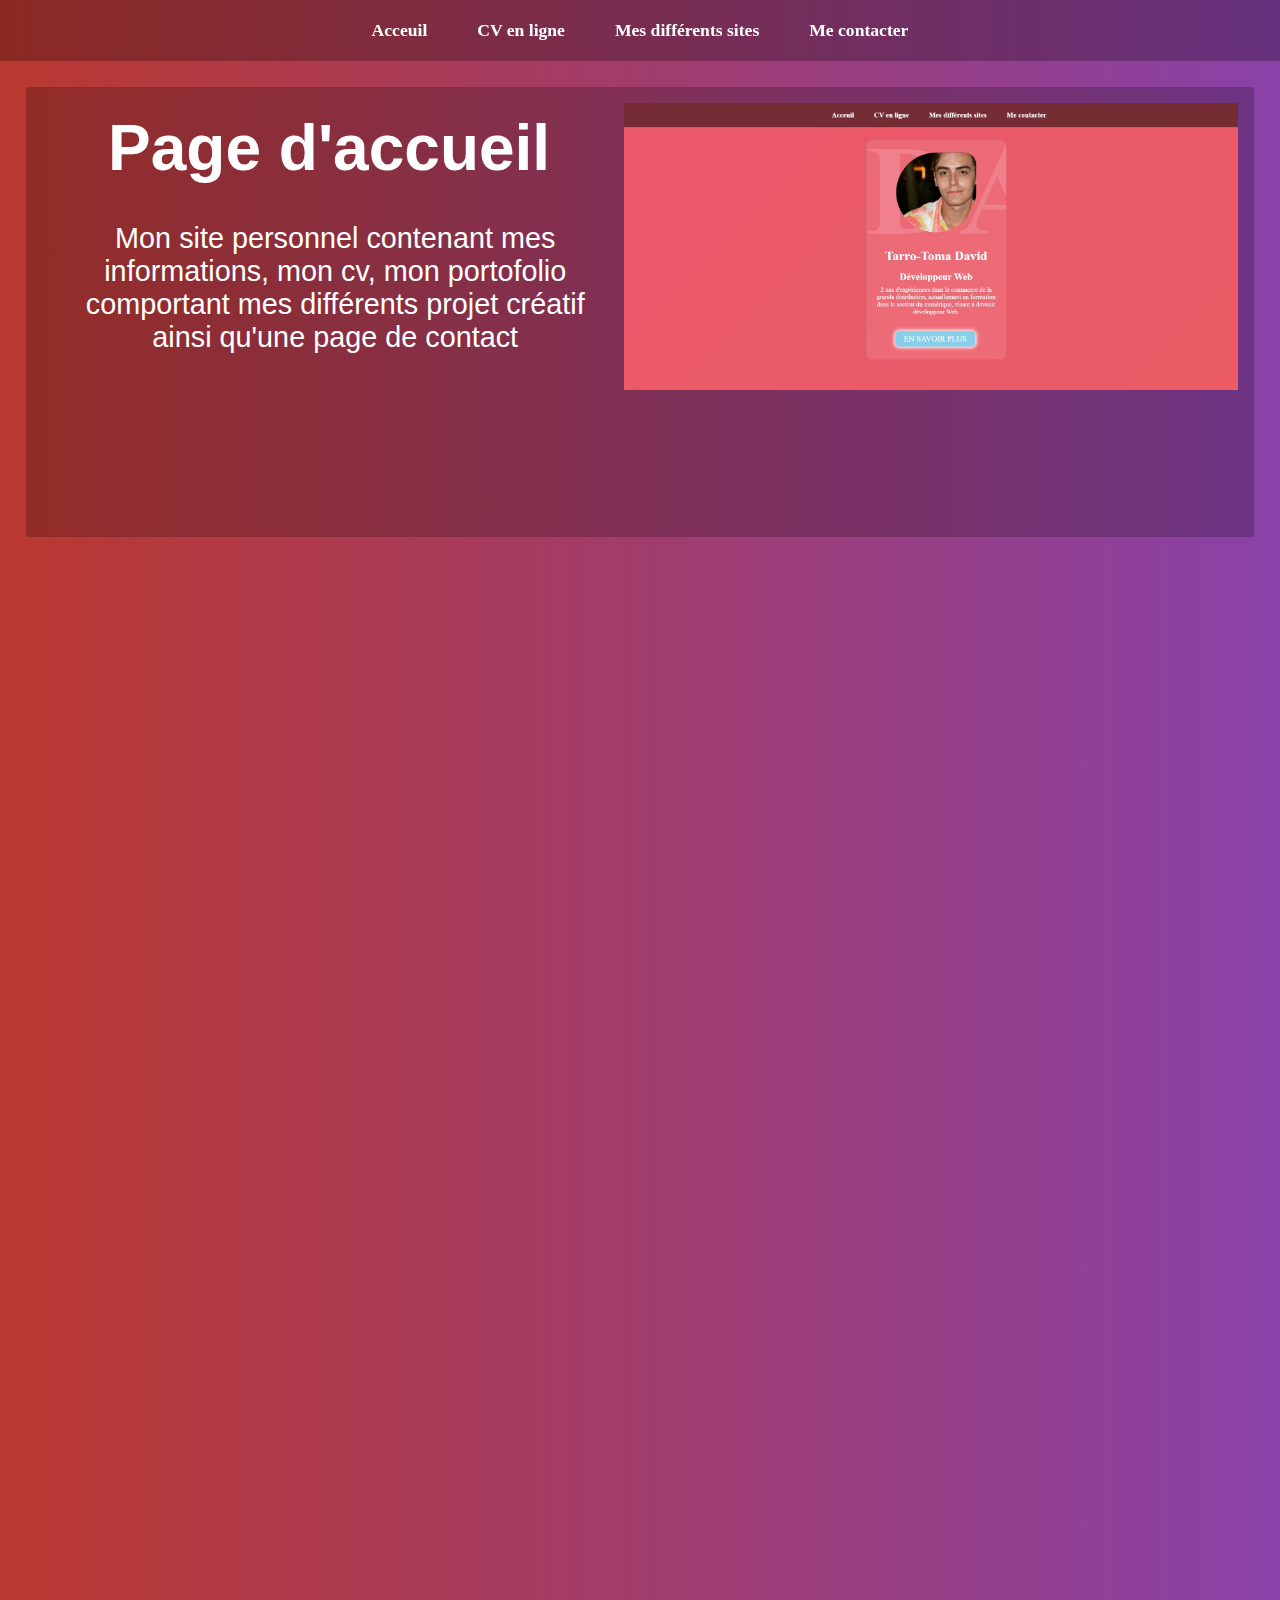
==== mesdifferentssites.html @ 8f51b347 "m" ====
<!DOCTYPE html>
<html>
    <head>
           <meta charset="utf-8" />
            <link rel="stylesheet" href="mesdeifferentssites.css" />
                <script type="text/javascript" src=""></script>
                    <title>David - Acceuil</title>


            <link rel="stylesheet" href="mesdeifferentssites.css" />
            <div class="animation-area">
            <nav class="blocknav">
                    <ul1>
                        <li1><a href="nouveausite.html">Acceuil</a></li1>
                        <li1><a href="index.html">CV en ligne</a></li1>
                        <li1><a href="mesdifferentssites.html">Mes différents sites</a></li1>
                        <li1><a href="portofolio.html">Me contacter</a></li1>
                    </ul1>
            </nav>
    </head>
    <body> 
        <!-- Background site -->
    
            <ul class="box-area">
                <li></li>
                <li></li>
                <li></li>
                <li></li>
                <li></li>
                <li></li>
            </ul>
        
        <!-- Lien vers sites  -->
        <section>
            <nav class="boite">
                <ul class="messites">
                 <li class="lank"><a href="nouveausite.html"><img class="img" src="Capture d’écran 2021-11-29 163344.jpg" ><h1>Page d'accueil</h1><p>Mon site personnel contenant mes informations, mon cv, mon portofolio comportant mes différents projet créatif ainsi qu'une page de contact</p></a></li> 
                 <li><a href=""><h1></h1><p></p></a></li>
                </ul></nav>
            
            <nav class="boite2">
                <ul class="messites">
                    
                    
                </ul>
            </nav>
        </section>
    </div>

    </body>
---- mesdeifferentssites.css ----
*{
    margin:0;
    padding: 0;
    box-sizing: border-box;
    text-decoration: none;
}
                /*Partie Block de navigation*/
.blocknav{
    display: flex;
    justify-content: center;
    align-items: center;
    background-color: rgba(0, 0, 0, 0.253);
    top: 0;
    position: sticky;
    z-index: 1;
}
.blocknav ul1{
    display: flex;
    list-style: none;
    margin: 20px 0px;
}
.blocknav ul1 li1{
    font-family: century;
    font-size: 1.1rem;
    font-weight: bold;
}
.blocknav ul1 li1 a{
    text-decoration: none;
    color: white;
    padding: 8px 25px;
    transition: all .5s ease;
}
.blocknav ul1 li1 a:hover{
    background-color: white;
    color: black;
    box-shadow: 0 0 10px white;
}

            /*Partie présentation des sites*/
            /* Background*/
            .animation-area {
                background: linear-gradient(to left, #8942a8, #ba382f);
                width: 100%;
                height: 100em;
            }
            .box-area {
                position: absolute;
                top: 0;
                left: 0;
                width: 100%;
                height: 199%;
                overflow: hidden;
            }
            .box-area li {
                position: absolute;
                display: block;
                list-style: none;
                width: 25px;
                height: 25px;
                background: rgba(255, 255, 255, 0.2);
                animation: animate 20s linear infinite;
                bottom: -150px;
            }
            .box-area li:nth-child(1) {
                left: 86%;
                width: 80px;
                height: 80px;
                animation-delay: 0s;
            }
            .box-area li:nth-child(2) {
                left: 12%;
                width: 30px;
                height: 30px;
                animation-delay: 1.5s;
                animation-duration: 10s;
            }
            .box-area li:nth-child(3) {
                left: 70%;
                width: 100px;
                height: 100px;
                animation-delay: 5.5s;
            }
            .box-area li:nth-child(4) {
                left: 42%;
                width: 150px;
                height: 150px;
                animation-delay: 0s;
                animation-duration: 15s;
            }
            .box-area li:nth-child(5) {
                left: 65%;
                width: 40px;
                height: 40px;
                animation-delay: 0s;
            }
            .box-area li:nth-child(6) {
                left: 15%;
                width: 110px;
                height: 110px;
                animation-delay: 3.5s;
            }
            @keyframes animate {
                0% {
                    transform: translateY(0) rotate(0deg);
                    opacity: 1;
                }
                100% {
                    transform: translateY(-150em) rotate(360deg);
                    opacity: 0;
                }
            }
            

/* Background*/
/* Différents sites */
section {
    text-align: center;
}
img{
    display: flex;
    float: right;
    width: 50%;
    height: 50%;
    margin: 0.5em;
    border: ;
}
ul{
    text-align:center;
    font-size: 2em;
}
li{
    position: absolute;
    text-align: center;
    display:inline-block;
    
}
.boite{
    display: flex;
    position: absolute;
    height: 50%;
    width: 96%;
    margin: 2%;
    background-color: rgba(0, 0, 0, 0.205);
    
}
.boite2{
    display: flex;
    position: absolute;
    top: 50%;
}
h1{
    margin: 2%;
    color: white;
    text-decoration: none;
    font-size: 2em;
    font-family:Arial, serif;
}
p{
    color: rgb(255, 255, 255);
    font-size: 0.9em;
    margin: 3%;
    font-family: Arial, serif;
}
---- mesdeifferentssites.css ----
*{
    margin:0;
    padding: 0;
    box-sizing: border-box;
    text-decoration: none;
}
                /*Partie Block de navigation*/
.blocknav{
    display: flex;
    justify-content: center;
    align-items: center;
    background-color: rgba(0, 0, 0, 0.253);
    top: 0;
    position: sticky;
    z-index: 1;
}
.blocknav ul1{
    display: flex;
    list-style: none;
    margin: 20px 0px;
}
.blocknav ul1 li1{
    font-family: century;
    font-size: 1.1rem;
    font-weight: bold;
}
.blocknav ul1 li1 a{
    text-decoration: none;
    color: white;
    padding: 8px 25px;
    transition: all .5s ease;
}
.blocknav ul1 li1 a:hover{
    background-color: white;
    color: black;
    box-shadow: 0 0 10px white;
}

            /*Partie présentation des sites*/
            /* Background*/
            .animation-area {
                background: linear-gradient(to left, #8942a8, #ba382f);
                width: 100%;
                height: 100em;
            }
            .box-area {
                position: absolute;
                top: 0;
                left: 0;
                width: 100%;
                height: 199%;
                overflow: hidden;
            }
            .box-area li {
                position: absolute;
                display: block;
                list-style: none;
                width: 25px;
                height: 25px;
                background: rgba(255, 255, 255, 0.2);
                animation: animate 20s linear infinite;
                bottom: -150px;
            }
            .box-area li:nth-child(1) {
                left: 86%;
                width: 80px;
                height: 80px;
                animation-delay: 0s;
            }
            .box-area li:nth-child(2) {
                left: 12%;
                width: 30px;
                height: 30px;
                animation-delay: 1.5s;
                animation-duration: 10s;
            }
            .box-area li:nth-child(3) {
                left: 70%;
                width: 100px;
                height: 100px;
                animation-delay: 5.5s;
            }
            .box-area li:nth-child(4) {
                left: 42%;
                width: 150px;
                height: 150px;
                animation-delay: 0s;
                animation-duration: 15s;
            }
            .box-area li:nth-child(5) {
                left: 65%;
                width: 40px;
                height: 40px;
                animation-delay: 0s;
            }
            .box-area li:nth-child(6) {
                left: 15%;
                width: 110px;
                height: 110px;
                animation-delay: 3.5s;
            }
            @keyframes animate {
                0% {
                    transform: translateY(0) rotate(0deg);
                    opacity: 1;
                }
                100% {
                    transform: translateY(-150em) rotate(360deg);
                    opacity: 0;
                }
            }
            

/* Background*/
/* Différents sites */
section {
    text-align: center;
}
img{
    display: flex;
    float: right;
    width: 50%;
    height: 50%;
    margin: 0.5em;
    border: ;
}
ul{
    text-align:center;
    font-size: 2em;
}
li{
    position: absolute;
    text-align: center;
    display:inline-block;
    
}
.boite{
    display: flex;
    position: absolute;
    height: 50%;
    width: 96%;
    margin: 2%;
    background-color: rgba(0, 0, 0, 0.205);
    
}
.boite2{
    display: flex;
    position: absolute;
    top: 50%;
}
h1{
    margin: 2%;
    color: white;
    text-decoration: none;
    font-size: 2em;
    font-family:Arial, serif;
}
p{
    color: rgb(255, 255, 255);
    font-size: 0.9em;
    margin: 3%;
    font-family: Arial, serif;
}
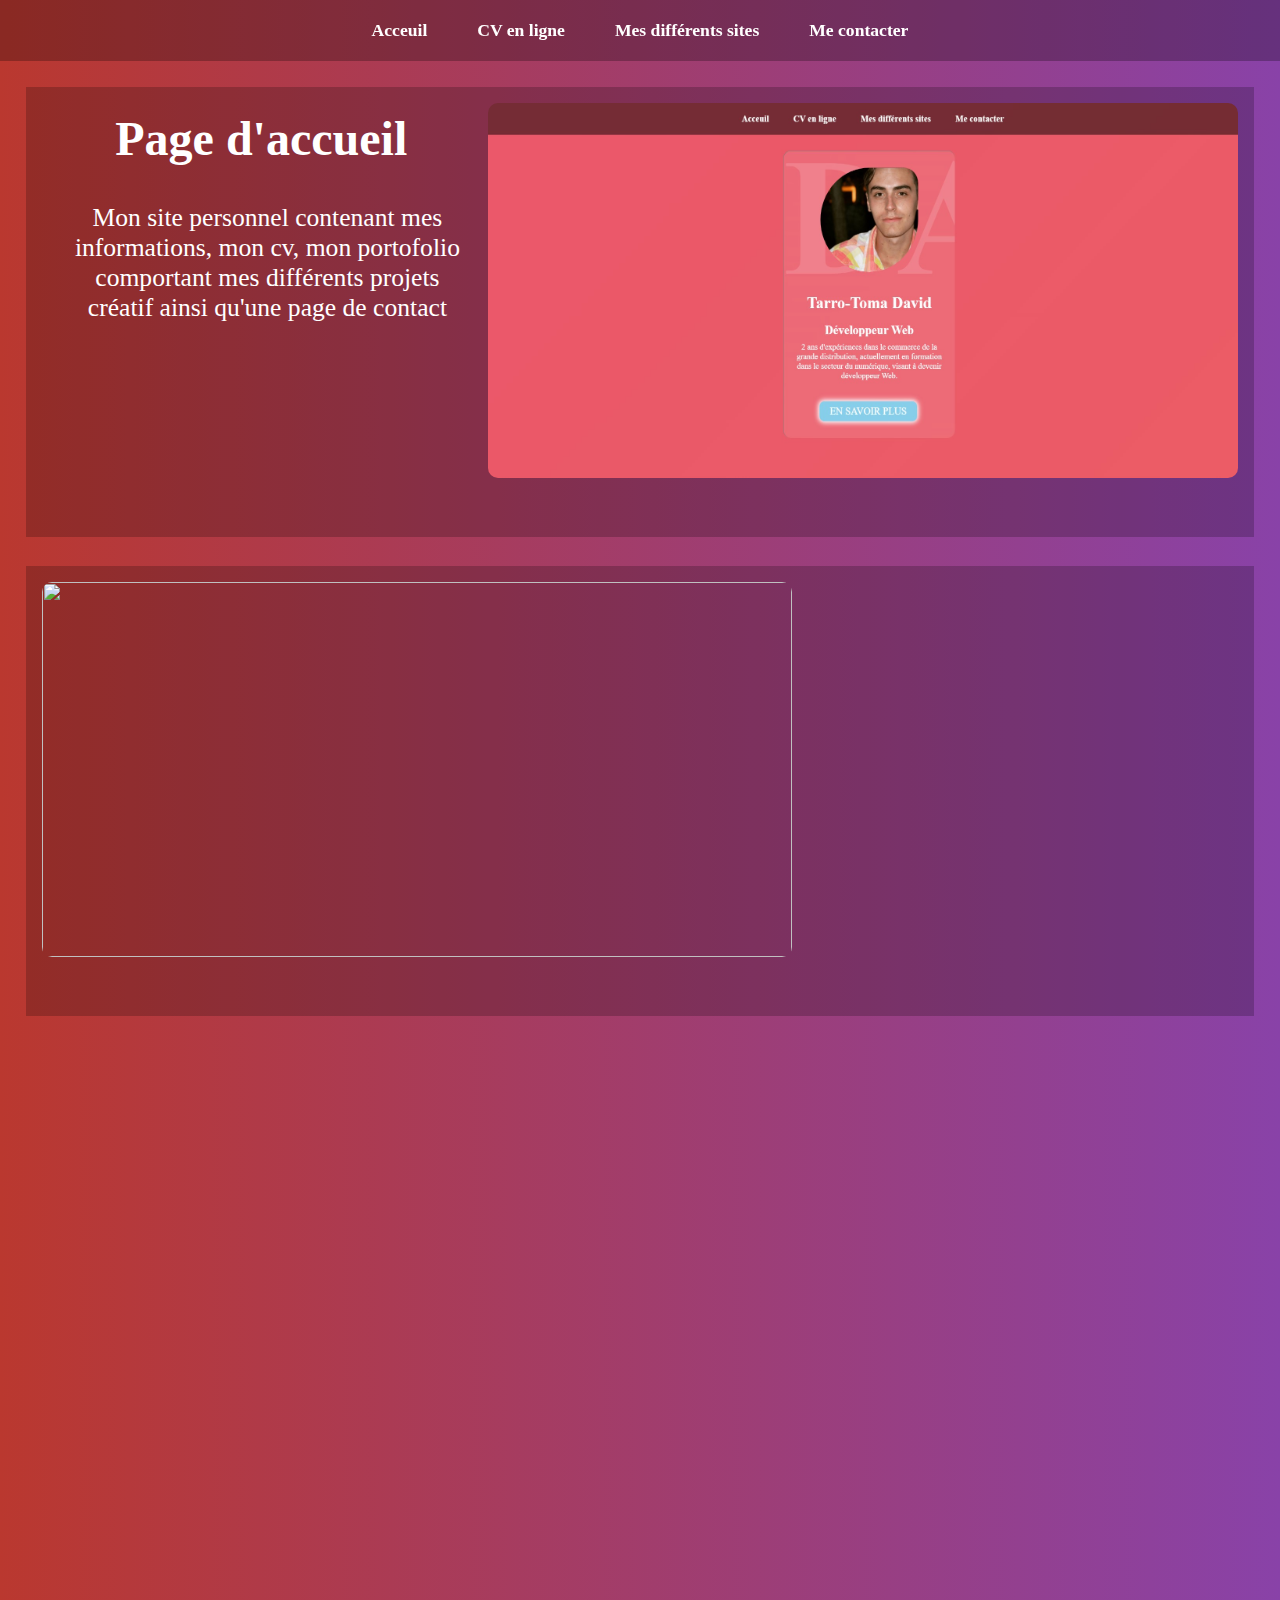
==== commit 45fc0089: "resposive mes dif site" ====
--- a/mesdifferentssites.html
+++ b/mesdifferentssites.html
@@ -4,7 +4,7 @@
            <meta charset="utf-8" />
             <link rel="stylesheet" href="mesdeifferentssites.css" />
                 <script type="text/javascript" src=""></script>
-                    <title>David - Acceuil</title>
+                    <title>David - Mes différents sites</title>
 
 
             <link rel="stylesheet" href="mesdeifferentssites.css" />
@@ -34,13 +34,13 @@
         <section>
             <nav class="boite">
                 <ul class="messites">
-                 <li class="lank"><a href="nouveausite.html"><img class="img" src="Capture d’écran 2021-11-29 163344.jpg" ><h1>Page d'accueil</h1><p>Mon site personnel contenant mes informations, mon cv, mon portofolio comportant mes différents projet créatif ainsi qu'une page de contact</p></a></li> 
-                 <li><a href=""><h1></h1><p></p></a></li>
+                 <li class="lank"><a href="nouveausite.html"><img class="img" src="Capture d’écran 2021-11-29 163344.jpg" ><h1>Page d'accueil</h1><p>Mon site personnel contenant mes informations, mon cv, mon portofolio comportant mes différents projets créatif ainsi qu'une page de contact</p></a></li> 
+                 
                 </ul></nav>
             
             <nav class="boite2">
                 <ul class="messites">
-                    
+                    <li></li><a href="\Documents\GitHub\Projet-Abstergo\index.html"><img class="img" src=""><h1></h1><p></p></a></li>
                     
                 </ul>
             </nav>
--- a/mesdeifferentssites.css
+++ b/mesdeifferentssites.css
@@ -119,14 +119,15 @@
 img{
     display: flex;
     float: right;
-    width: 50%;
-    height: 50%;
+    width: 750px;
+    height: 375px;
     margin: 0.5em;
-    border: ;
+    border-radius: 10px;
 }
 ul{
     text-align:center;
     font-size: 2em;
+    
 }
 li{
     position: absolute;
@@ -146,18 +147,89 @@
 .boite2{
     display: flex;
     position: absolute;
-    top: 50%;
+    top: 60%;
+    height: 50%;
+    width: 96%;
+    margin: 2%;
+    background-color: rgba(0, 0, 0, 0.205);
 }
 h1{
     margin: 2%;
     color: white;
     text-decoration: none;
     font-size: 2em;
-    font-family:Arial, serif;
+    font-family:century;
 }
 p{
-    color: rgb(255, 255, 255);
+    color:  rgb(255, 255, 255);
     font-size: 0.9em;
     margin: 3%;
-    font-family: Arial, serif;
-}+    font-family: century;
+}
+@media screen and (max-width: 1280px) {
+    h1{
+        font-size: 1.5em;
+    }
+    p{
+        font-size: 0.8em;
+    }
+}
+@media screen and (max-width:1182px){
+    h1{
+        font-size: 1.3em;
+    }
+    p{
+        font-size: 0.7em;
+    }
+}
+@media screen and (max-width: 1080px){
+    .boite{
+        height: 70%;
+    }
+    img{
+        width: 97%;
+        float: left;
+        margin: 2%;
+    }
+    .boite2{
+        top: 80%;
+        height: 70%;
+    }
+}
+@media screen and (max-width: 640px){
+    h1{
+        font-size: 1em;
+    }
+    p{
+        font-size: 0.6em;
+    }
+    .blocknav ul1 li1{
+        font-size: 0.8rem;
+    }
+}
+@media screen and (max-width: 524px){
+    .blocknav {
+        padding: 1%;
+        height:3%;
+        width: 100%;
+    }
+    .blocknav ul1 li1{
+        font-size: 0.8rem;
+    }
+    .boite{
+        height: 50%;
+    }
+    .boite2{
+        height: 50%;
+        top: 60%;
+    }
+    h1{
+      font-size: 0.8em;  
+    }
+    p{
+        font-size: 18.5px;
+    }
+    img{
+        height: 50%;
+    }
+}
--- a/mesdeifferentssites.css
+++ b/mesdeifferentssites.css
@@ -119,14 +119,15 @@
 img{
     display: flex;
     float: right;
-    width: 50%;
-    height: 50%;
+    width: 750px;
+    height: 375px;
     margin: 0.5em;
-    border: ;
+    border-radius: 10px;
 }
 ul{
     text-align:center;
     font-size: 2em;
+    
 }
 li{
     position: absolute;
@@ -146,18 +147,89 @@
 .boite2{
     display: flex;
     position: absolute;
-    top: 50%;
+    top: 60%;
+    height: 50%;
+    width: 96%;
+    margin: 2%;
+    background-color: rgba(0, 0, 0, 0.205);
 }
 h1{
     margin: 2%;
     color: white;
     text-decoration: none;
     font-size: 2em;
-    font-family:Arial, serif;
+    font-family:century;
 }
 p{
-    color: rgb(255, 255, 255);
+    color:  rgb(255, 255, 255);
     font-size: 0.9em;
     margin: 3%;
-    font-family: Arial, serif;
-}+    font-family: century;
+}
+@media screen and (max-width: 1280px) {
+    h1{
+        font-size: 1.5em;
+    }
+    p{
+        font-size: 0.8em;
+    }
+}
+@media screen and (max-width:1182px){
+    h1{
+        font-size: 1.3em;
+    }
+    p{
+        font-size: 0.7em;
+    }
+}
+@media screen and (max-width: 1080px){
+    .boite{
+        height: 70%;
+    }
+    img{
+        width: 97%;
+        float: left;
+        margin: 2%;
+    }
+    .boite2{
+        top: 80%;
+        height: 70%;
+    }
+}
+@media screen and (max-width: 640px){
+    h1{
+        font-size: 1em;
+    }
+    p{
+        font-size: 0.6em;
+    }
+    .blocknav ul1 li1{
+        font-size: 0.8rem;
+    }
+}
+@media screen and (max-width: 524px){
+    .blocknav {
+        padding: 1%;
+        height:3%;
+        width: 100%;
+    }
+    .blocknav ul1 li1{
+        font-size: 0.8rem;
+    }
+    .boite{
+        height: 50%;
+    }
+    .boite2{
+        height: 50%;
+        top: 60%;
+    }
+    h1{
+      font-size: 0.8em;  
+    }
+    p{
+        font-size: 18.5px;
+    }
+    img{
+        height: 50%;
+    }
+}
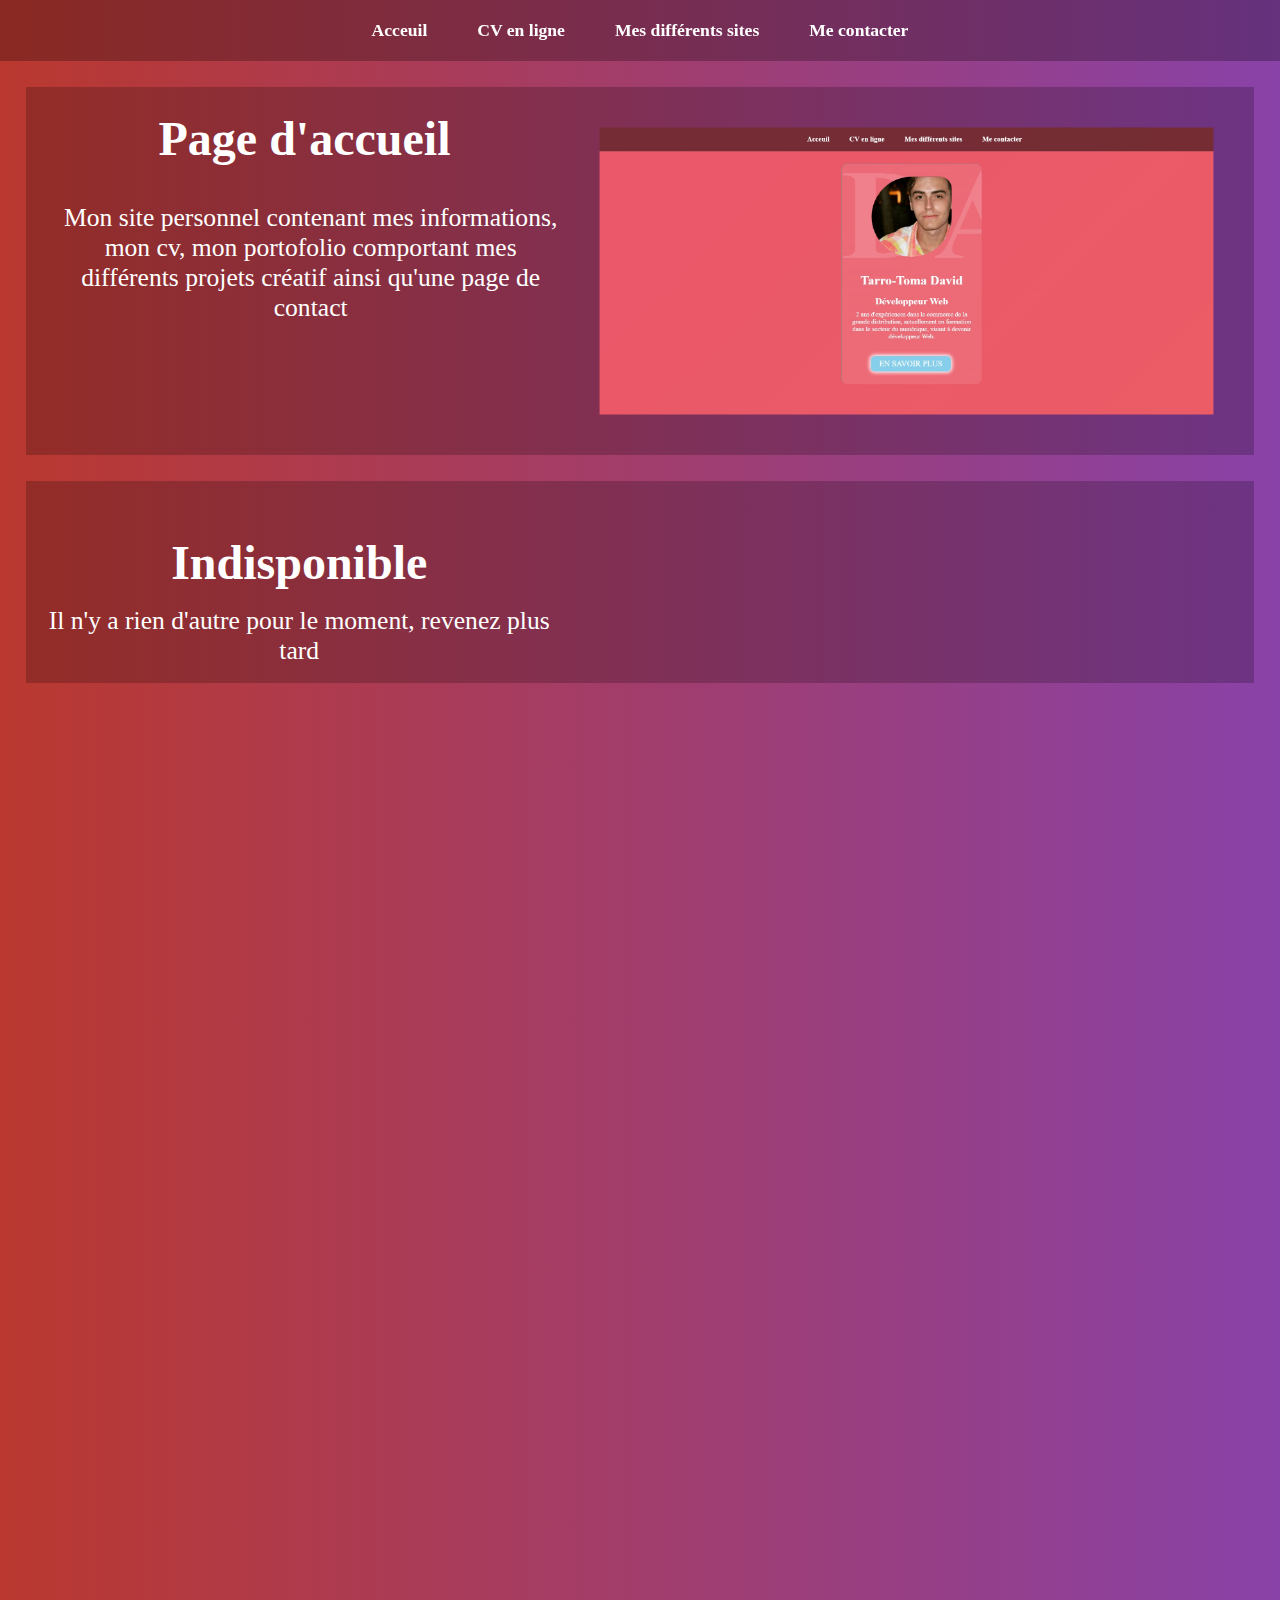
==== commit 0a0c03d8: "f" ====
--- a/mesdifferentssites.html
+++ b/mesdifferentssites.html
@@ -33,18 +33,14 @@
         <!-- Lien vers sites  -->
         <section>
             <nav class="boite">
-                <ul class="messites">
-                 <li class="lank"><a href="nouveausite.html"><img class="img" src="Capture d’écran 2021-11-29 163344.jpg" ><h1>Page d'accueil</h1><p>Mon site personnel contenant mes informations, mon cv, mon portofolio comportant mes différents projets créatif ainsi qu'une page de contact</p></a></li> 
-                 
-                </ul></nav>
-            
+                <ul>
+                   <li><a href="nouveausite.html"><img class="img1"src="Capture d’écran 2021-11-29 163344.jpg"><h1>Page d'accueil</h1><p>Mon site personnel contenant mes informations, mon cv, mon portofolio comportant mes différents projets créatif ainsi qu'une page de contact</p></a></li>
+                </ul></nav></section>
+        <section>
             <nav class="boite2">
-                <ul class="messites">
-                    <li></li><a href="\Documents\GitHub\Projet-Abstergo\index.html"><img class="img" src=""><h1></h1><p></p></a></li>
-                    
-                </ul>
-            </nav>
-        </section>
+                <ul>
+                 <li><a href=""><img class="img2" src=""><h1>Indisponible</h1><p>Il n'y a rien d'autre pour le moment, revenez plus tard</p></a></li> 
+                </ul></nav></section>
     </div>
-
-    </body> +    </body> 
+</html>--- a/mesdeifferentssites.css
+++ b/mesdeifferentssites.css
@@ -1,7 +1,6 @@
 *{
     margin:0;
     padding: 0;
-    box-sizing: border-box;
     text-decoration: none;
 }
                 /*Partie Block de navigation*/
@@ -113,42 +112,28 @@
 
 /* Background*/
 /* Différents sites */
-section {
+
+img{
+    float: right;
+    width: 50%;
+    margin: 0.5em;
+    padding: 2%;
+    border-radius: 10px;
+}
+
+
+li{
+    display: inline-block;
     text-align: center;
-}
-img{
-    display: flex;
-    float: right;
-    width: 750px;
-    height: 375px;
-    margin: 0.5em;
-    border-radius: 10px;
-}
-ul{
-    text-align:center;
     font-size: 2em;
-    
-}
-li{
-    position: absolute;
-    text-align: center;
-    display:inline-block;
-    
 }
 .boite{
-    display: flex;
-    position: absolute;
-    height: 50%;
     width: 96%;
     margin: 2%;
     background-color: rgba(0, 0, 0, 0.205);
-    
 }
 .boite2{
-    display: flex;
-    position: absolute;
     top: 60%;
-    height: 50%;
     width: 96%;
     margin: 2%;
     background-color: rgba(0, 0, 0, 0.205);
@@ -156,7 +141,6 @@
 h1{
     margin: 2%;
     color: white;
-    text-decoration: none;
     font-size: 2em;
     font-family:century;
 }
@@ -183,18 +167,11 @@
     }
 }
 @media screen and (max-width: 1080px){
-    .boite{
-        height: 70%;
-    }
+    
     img{
-        width: 97%;
-        float: left;
+        width: 90%;
         margin: 2%;
-    }
-    .boite2{
-        top: 80%;
-        height: 70%;
-    }
+  
 }
 @media screen and (max-width: 640px){
     h1{
--- a/mesdeifferentssites.css
+++ b/mesdeifferentssites.css
@@ -1,7 +1,6 @@
 *{
     margin:0;
     padding: 0;
-    box-sizing: border-box;
     text-decoration: none;
 }
                 /*Partie Block de navigation*/
@@ -113,42 +112,28 @@
 
 /* Background*/
 /* Différents sites */
-section {
+
+img{
+    float: right;
+    width: 50%;
+    margin: 0.5em;
+    padding: 2%;
+    border-radius: 10px;
+}
+
+
+li{
+    display: inline-block;
     text-align: center;
-}
-img{
-    display: flex;
-    float: right;
-    width: 750px;
-    height: 375px;
-    margin: 0.5em;
-    border-radius: 10px;
-}
-ul{
-    text-align:center;
     font-size: 2em;
-    
-}
-li{
-    position: absolute;
-    text-align: center;
-    display:inline-block;
-    
 }
 .boite{
-    display: flex;
-    position: absolute;
-    height: 50%;
     width: 96%;
     margin: 2%;
     background-color: rgba(0, 0, 0, 0.205);
-    
 }
 .boite2{
-    display: flex;
-    position: absolute;
     top: 60%;
-    height: 50%;
     width: 96%;
     margin: 2%;
     background-color: rgba(0, 0, 0, 0.205);
@@ -156,7 +141,6 @@
 h1{
     margin: 2%;
     color: white;
-    text-decoration: none;
     font-size: 2em;
     font-family:century;
 }
@@ -183,18 +167,11 @@
     }
 }
 @media screen and (max-width: 1080px){
-    .boite{
-        height: 70%;
-    }
+    
     img{
-        width: 97%;
-        float: left;
+        width: 90%;
         margin: 2%;
-    }
-    .boite2{
-        top: 80%;
-        height: 70%;
-    }
+  
 }
 @media screen and (max-width: 640px){
     h1{
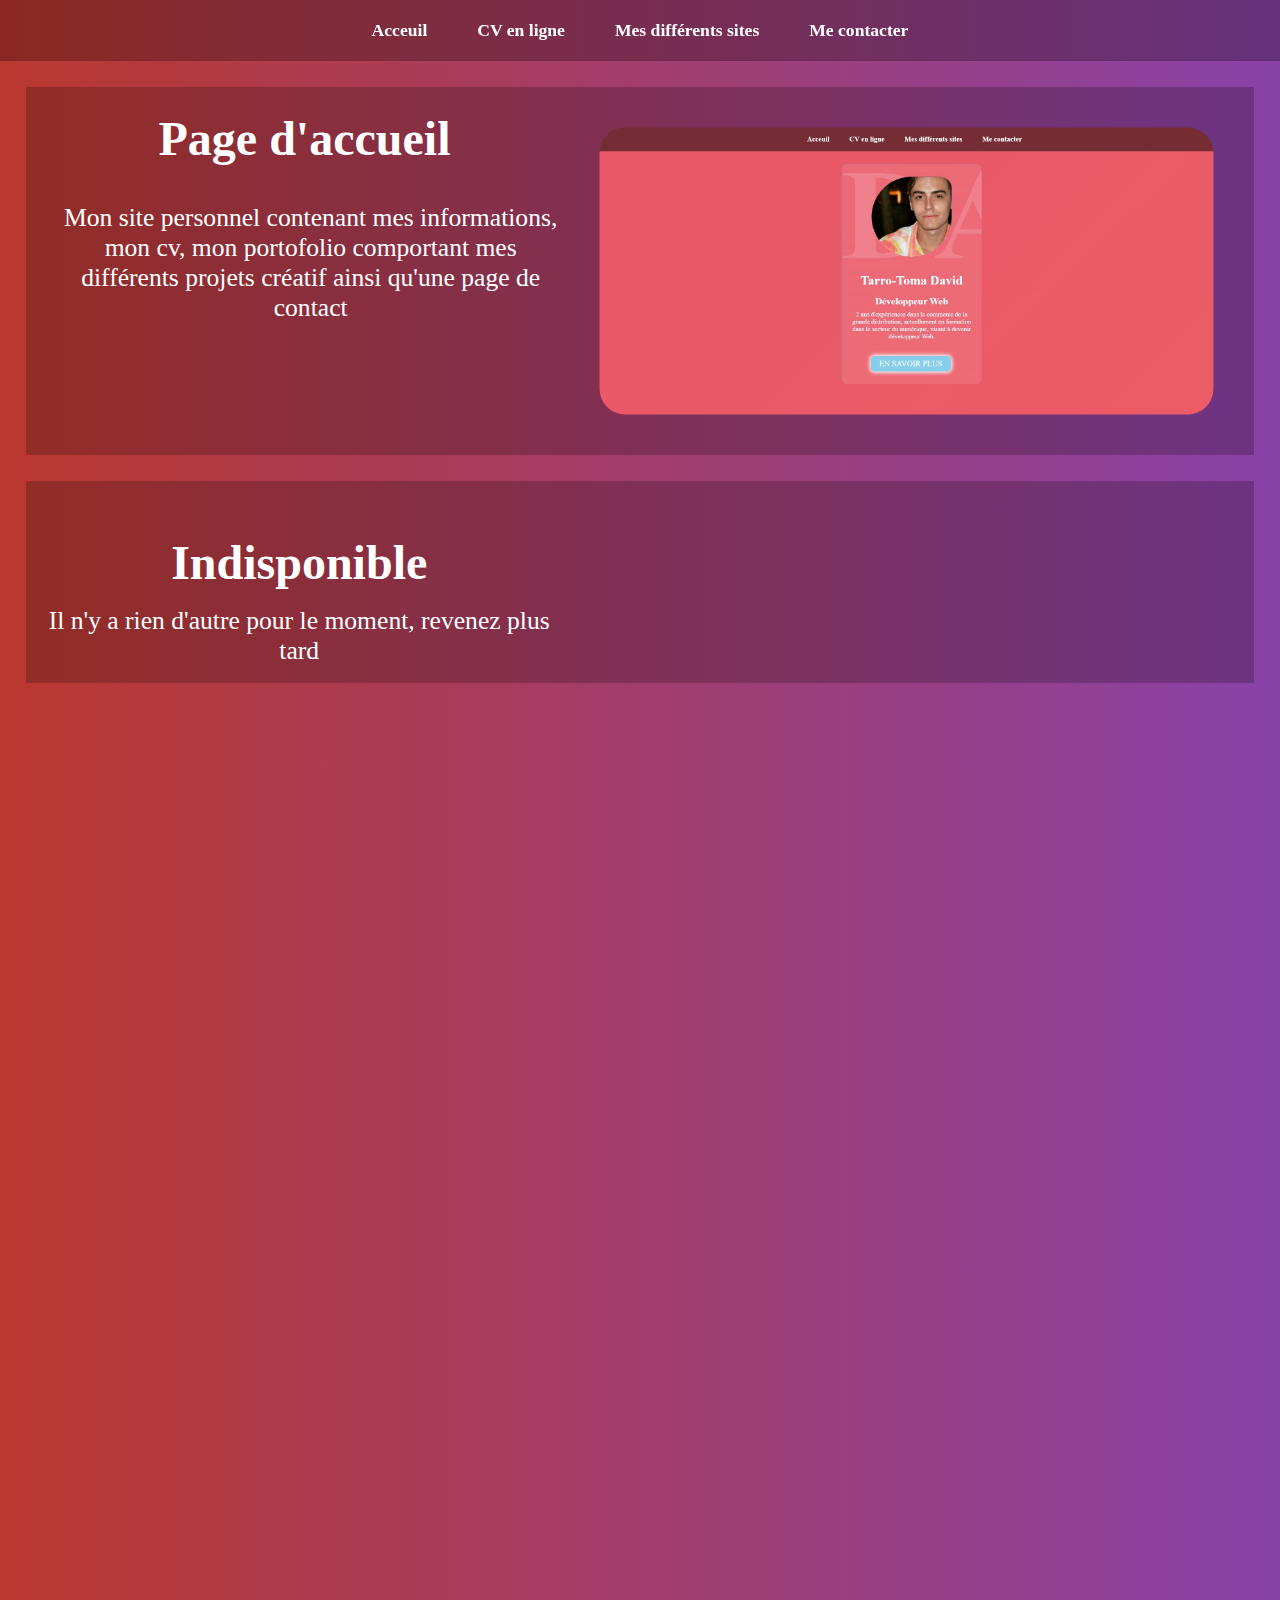
==== commit 8707f166: "end" ====
--- a/mesdifferentssites.html
+++ b/mesdifferentssites.html
@@ -5,7 +5,7 @@
             <link rel="stylesheet" href="mesdeifferentssites.css" />
                 <script type="text/javascript" src=""></script>
                     <title>David - Mes différents sites</title>
-
+                    <link rel="shortcut icon" href="davtarro.jpg" type="image/x-icon" />
 
             <link rel="stylesheet" href="mesdeifferentssites.css" />
             <div class="animation-area">
@@ -34,9 +34,10 @@
         <section>
             <nav class="boite">
                 <ul>
-                   <li><a href="nouveausite.html"><img class="img1"src="Capture d’écran 2021-11-29 163344.jpg"><h1>Page d'accueil</h1><p>Mon site personnel contenant mes informations, mon cv, mon portofolio comportant mes différents projets créatif ainsi qu'une page de contact</p></a></li>
+                   <li><a href="nouveausite.html" ><img class="img1"src="Capture d’écran 2021-11-29 163344.jpg"><h1>Page d'accueil</h1><p>Mon site personnel contenant mes informations, mon cv, mon portofolio comportant mes différents projets créatif ainsi qu'une page de contact</p></a></li>
                 </ul></nav></section>
         <section>
+            
             <nav class="boite2">
                 <ul>
                  <li><a href=""><img class="img2" src=""><h1>Indisponible</h1><p>Il n'y a rien d'autre pour le moment, revenez plus tard</p></a></li> 
--- a/mesdeifferentssites.css
+++ b/mesdeifferentssites.css
@@ -118,9 +118,11 @@
     width: 50%;
     margin: 0.5em;
     padding: 2%;
-    border-radius: 10px;
-}
-
+    border-radius: 50px;
+}
+a{
+    
+}
 
 li{
     display: inline-block;
@@ -128,11 +130,13 @@
     font-size: 2em;
 }
 .boite{
+    position: relative;
     width: 96%;
     margin: 2%;
     background-color: rgba(0, 0, 0, 0.205);
 }
 .boite2{
+    position: relative;
     top: 60%;
     width: 96%;
     margin: 2%;
@@ -209,4 +213,4 @@
     img{
         height: 50%;
     }
-}
+}--- a/mesdeifferentssites.css
+++ b/mesdeifferentssites.css
@@ -118,9 +118,11 @@
     width: 50%;
     margin: 0.5em;
     padding: 2%;
-    border-radius: 10px;
-}
-
+    border-radius: 50px;
+}
+a{
+    
+}
 
 li{
     display: inline-block;
@@ -128,11 +130,13 @@
     font-size: 2em;
 }
 .boite{
+    position: relative;
     width: 96%;
     margin: 2%;
     background-color: rgba(0, 0, 0, 0.205);
 }
 .boite2{
+    position: relative;
     top: 60%;
     width: 96%;
     margin: 2%;
@@ -209,4 +213,4 @@
     img{
         height: 50%;
     }
-}
+}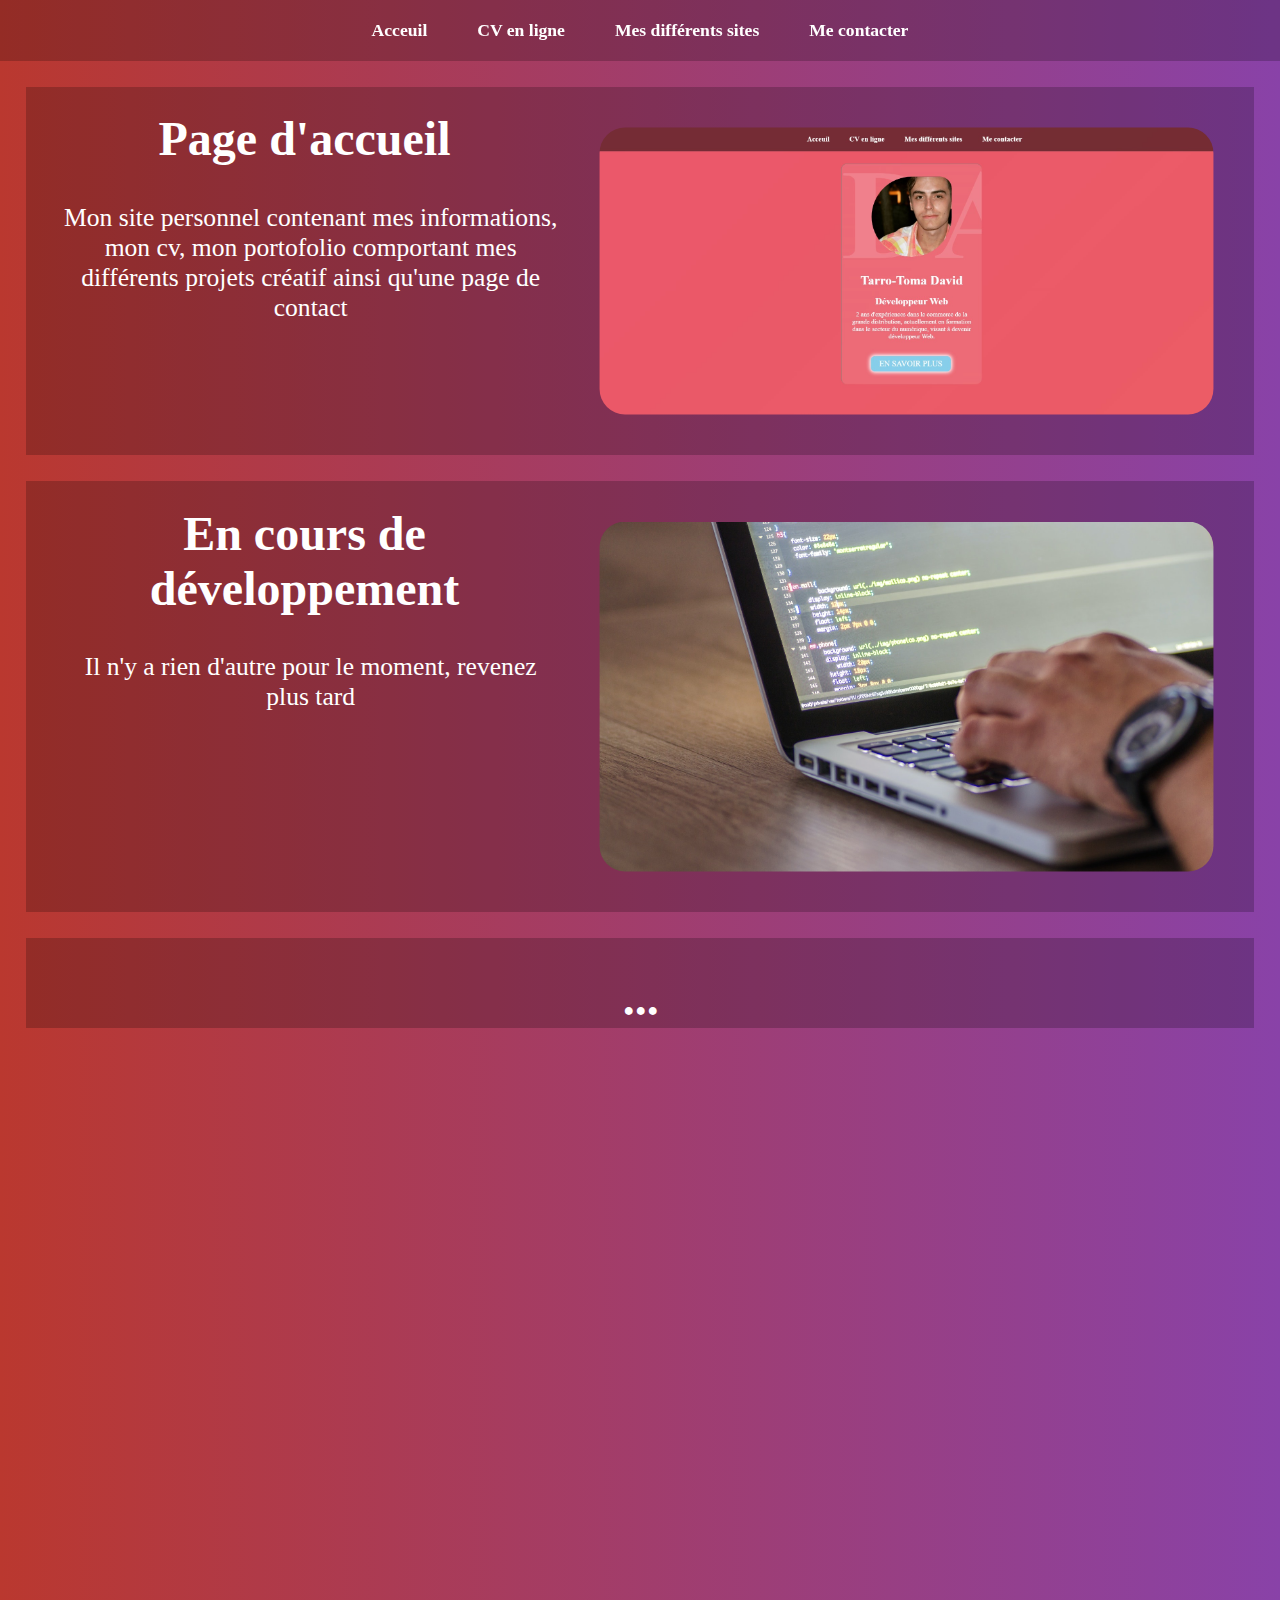
==== commit 3fd37f9f: "f" ====
--- a/mesdifferentssites.html
+++ b/mesdifferentssites.html
@@ -40,8 +40,14 @@
             
             <nav class="boite2">
                 <ul>
-                 <li><a href=""><img class="img2" src=""><h1>Indisponible</h1><p>Il n'y a rien d'autre pour le moment, revenez plus tard</p></a></li> 
+                 <li><a href=""><img class="img2" src="pexels-christina-morillo-1181271.jpg"><h1>En cours de développement</h1><p>Il n'y a rien d'autre pour le moment, revenez plus tard</p></a></li> 
                 </ul></nav></section>
+                <section>
+            
+                    <nav class="boite3">
+                        <ul>
+                         <li><a href="#"><img class="img2" src=""><h1>...</h1><p></p></a></li> 
+                        </ul></nav></section>
     </div>
     </body> 
 </html>--- a/mesdeifferentssites.css
+++ b/mesdeifferentssites.css
@@ -1,6 +1,6 @@
 *{
-    margin:0;
-    padding: 0;
+    margin:0%;
+    padding: 0%;
     text-decoration: none;
 }
                 /*Partie Block de navigation*/
@@ -8,7 +8,7 @@
     display: flex;
     justify-content: center;
     align-items: center;
-    background-color: rgba(0, 0, 0, 0.253);
+    background-color: rgba(0, 0, 0, 0.205);
     top: 0;
     position: sticky;
     z-index: 1;
@@ -114,35 +114,42 @@
 /* Différents sites */
 
 img{
+    
     float: right;
     width: 50%;
     margin: 0.5em;
     padding: 2%;
     border-radius: 50px;
 }
-a{
-    
-}
-
 li{
     display: inline-block;
     text-align: center;
     font-size: 2em;
 }
 .boite{
+    text-align: center;
     position: relative;
     width: 96%;
     margin: 2%;
     background-color: rgba(0, 0, 0, 0.205);
 }
 .boite2{
+    text-align: center;
     position: relative;
     top: 60%;
     width: 96%;
     margin: 2%;
     background-color: rgba(0, 0, 0, 0.205);
 }
+.boite3{
+    text-align: center;
+    position: relative;
+    width: 96%;
+    margin: 2%;
+    background-color: rgba(0, 0, 0, 0.205);
+}
 h1{
+    text-align: center;
     margin: 2%;
     color: white;
     font-size: 2em;
@@ -175,6 +182,7 @@
     img{
         width: 90%;
         margin: 2%;
+    }
   
 }
 @media screen and (max-width: 640px){
@@ -205,10 +213,10 @@
         top: 60%;
     }
     h1{
-      font-size: 0.8em;  
-    }
-    p{
-        font-size: 18.5px;
+      font-size: 0.6em;  
+    }
+    p{
+        font-size: 17.5px;
     }
     img{
         height: 50%;
--- a/mesdeifferentssites.css
+++ b/mesdeifferentssites.css
@@ -1,6 +1,6 @@
 *{
-    margin:0;
-    padding: 0;
+    margin:0%;
+    padding: 0%;
     text-decoration: none;
 }
                 /*Partie Block de navigation*/
@@ -8,7 +8,7 @@
     display: flex;
     justify-content: center;
     align-items: center;
-    background-color: rgba(0, 0, 0, 0.253);
+    background-color: rgba(0, 0, 0, 0.205);
     top: 0;
     position: sticky;
     z-index: 1;
@@ -114,35 +114,42 @@
 /* Différents sites */
 
 img{
+    
     float: right;
     width: 50%;
     margin: 0.5em;
     padding: 2%;
     border-radius: 50px;
 }
-a{
-    
-}
-
 li{
     display: inline-block;
     text-align: center;
     font-size: 2em;
 }
 .boite{
+    text-align: center;
     position: relative;
     width: 96%;
     margin: 2%;
     background-color: rgba(0, 0, 0, 0.205);
 }
 .boite2{
+    text-align: center;
     position: relative;
     top: 60%;
     width: 96%;
     margin: 2%;
     background-color: rgba(0, 0, 0, 0.205);
 }
+.boite3{
+    text-align: center;
+    position: relative;
+    width: 96%;
+    margin: 2%;
+    background-color: rgba(0, 0, 0, 0.205);
+}
 h1{
+    text-align: center;
     margin: 2%;
     color: white;
     font-size: 2em;
@@ -175,6 +182,7 @@
     img{
         width: 90%;
         margin: 2%;
+    }
   
 }
 @media screen and (max-width: 640px){
@@ -205,10 +213,10 @@
         top: 60%;
     }
     h1{
-      font-size: 0.8em;  
-    }
-    p{
-        font-size: 18.5px;
+      font-size: 0.6em;  
+    }
+    p{
+        font-size: 17.5px;
     }
     img{
         height: 50%;
